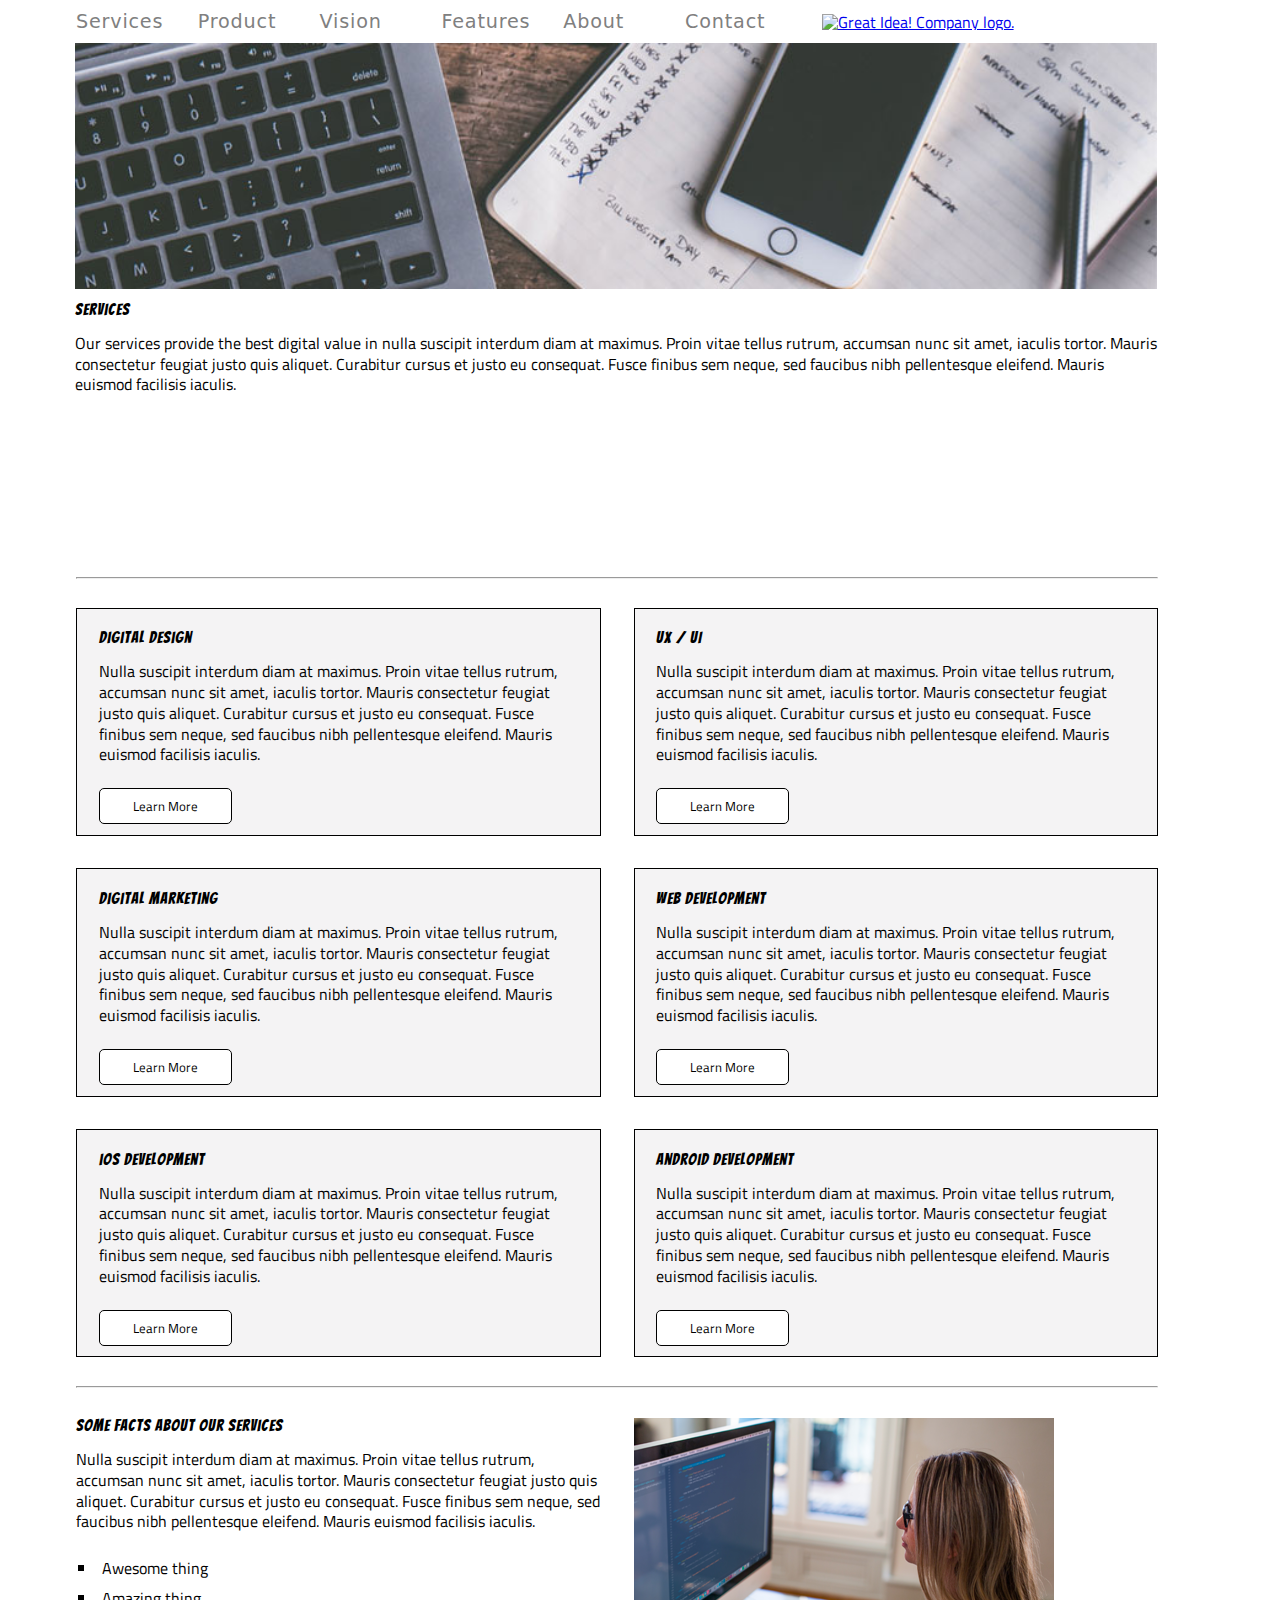
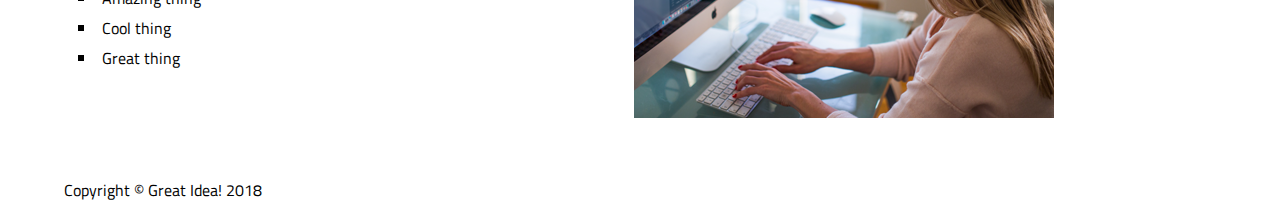
==== services.html @ be6ed57b "The Project Resposive Web Design 1 is added." ====
<!doctype html>

<html lang="en">

<head>
    <meta charset="utf-8">
    <meta name="viewport" content="width = device-width, initial-scale=1.0">
    <title>Great Idea! - Services</title>
    <link href="https://fonts.googleapis.com/css?family=Bangers|Titillium+Web" rel="stylesheet">


    <link href="https://fonts.googleapis.com/css?family=Baloo+Bhai&display=swap" rel="stylesheet">

    <link rel="stylesheet" href="css/normalize.css">
    <link rel="stylesheet" href="css/index.css">



    <!--[if lt IE 9]>
    <script src="https://cdnjs.cloudflare.com/ajax/libs/html5shiv/3.7.3/html5shiv.js"></script>
  <![endif]-->
</head>

<body>
    <nav class=container>
        <div class="links">
            <a href="#">Services</a>
            <a href="#">Product</a>
            <a href="#">Vision</a>
            <a href="#">Features</a>
            <a href="#">About</a>
            <a href="#">Contact</a>
        </div>
        <div class="logo">
            <a href="index.html"><img src="img/logo.png" alt="Great Idea! Company logo."></a>

        </div>
    </nav>

    <!-- <div class ="img-logo"> -->
    <!-- <a href="#"> -->




    <!-- <img class="logo" src="img/logo.png" alt="Great Idea! Company logo."> -->

    <!--header-->
    <header class="service-header">
        <div class="img-service">
            <img class="services-header-img" src="img/services-header.jpg" alt="Our services header image">
        </div>
        <!--middle img-->
        <section class="service-description">
            <div>
                <h1>Services</h1>

                <p> Our services provide the best digital value in nulla suscipit interdum diam at maximus. Proin vitae tellus rutrum, accumsan nunc sit amet, iaculis tortor. Mauris consectetur feugiat justo quis aliquet. Curabitur cursus et justo eu consequat.
                    Fusce finibus sem neque, sed faucibus nibh pellentesque eleifend. Mauris euismod facilisis iaculis.</p>
            </div>
    </header>
    <!--end of the header-->
    <div class="line">
        <p></p>
        <hr>
    </div>

    <section class="service-content">
        <div>
            <h3>Digital Design</h3>

            <p> Nulla suscipit interdum diam at maximus. Proin vitae tellus rutrum, accumsan nunc sit amet, iaculis tortor. Mauris consectetur feugiat justo quis aliquet. Curabitur cursus et justo eu consequat. Fusce finibus sem neque, sed faucibus nibh pellentesque
                eleifend. Mauris euismod facilisis iaculis.</p>
            <br><br>

            <a class="service-button" href="">Learn More</a>
        </div>

        <div>
            <h3>UX / UI</h3>

            <p> Nulla suscipit interdum diam at maximus. Proin vitae tellus rutrum, accumsan nunc sit amet, iaculis tortor. Mauris consectetur feugiat justo quis aliquet. Curabitur cursus et justo eu consequat. Fusce finibus sem neque, sed faucibus nibh pellentesque
                eleifend. Mauris euismod facilisis iaculis.</p>
            <br><br>
            <a class="service-button" href="">Learn More</a>
        </div>

        <div>
            <h3>Digital Marketing</h3>

            <p> Nulla suscipit interdum diam at maximus. Proin vitae tellus rutrum, accumsan nunc sit amet, iaculis tortor. Mauris consectetur feugiat justo quis aliquet. Curabitur cursus et justo eu consequat. Fusce finibus sem neque, sed faucibus nibh pellentesque
                eleifend. Mauris euismod facilisis iaculis.</p>

            <br><br>
            <a class="service-button" href="">Learn More</a>
        </div>

        <div>
            <h3>Web Development</h3>

            <p> Nulla suscipit interdum diam at maximus. Proin vitae tellus rutrum, accumsan nunc sit amet, iaculis tortor. Mauris consectetur feugiat justo quis aliquet. Curabitur cursus et justo eu consequat. Fusce finibus sem neque, sed faucibus nibh pellentesque
                eleifend. Mauris euismod facilisis iaculis.</p>

            <br><br>
            <a class="service-button" href="">Learn More</a>
        </div>

        <div>

            <h3>iOS Development</h3>

            <p> Nulla suscipit interdum diam at maximus. Proin vitae tellus rutrum, accumsan nunc sit amet, iaculis tortor. Mauris consectetur feugiat justo quis aliquet. Curabitur cursus et justo eu consequat. Fusce finibus sem neque, sed faucibus nibh pellentesque
                eleifend. Mauris euismod facilisis iaculis.</p>

            <br><br>
            <a class="service-button" href="">Learn More</a>
        </div>

        <div>
            <h3>Android Development</h3>

            <p> Nulla suscipit interdum diam at maximus. Proin vitae tellus rutrum, accumsan nunc sit amet, iaculis tortor. Mauris consectetur feugiat justo quis aliquet. Curabitur cursus et justo eu consequat. Fusce finibus sem neque, sed faucibus nibh pellentesque
                eleifend. Mauris euismod facilisis iaculis.</p>

            <br><br>
            <a class="service-button" href="">Learn More</a>
        </div>

    </section>
    <!--end of content-->
    <div class="line">
        <p></p>
        <hr>
    </div>
    <section class="facts">
        <div>
            <h3>Some Facts About Our Services</h3>

            <p> Nulla suscipit interdum diam at maximus. Proin vitae tellus rutrum, accumsan nunc sit amet, iaculis tortor. Mauris consectetur feugiat justo quis aliquet. Curabitur cursus et justo eu consequat. Fusce finibus sem neque, sed faucibus nibh pellentesque
                eleifend. Mauris euismod facilisis iaculis.</p>

            <ul>
                <li>Awesome thing</li>
                <li>Amazing thing</li>
                <li>Cool thing</li>
                <li>Great thing</li>
            </ul>

        </div>
        <div>
            <img class="services-info-img" src="img/services-info.png" alt="one of our employees hard at work">
        </div>
    </section>
    <br><br><br>
    <footer class="footer">
        <p> Copyright &copy; Great Idea! 2018</p>
    </footer>
</body>

</html>
---- css/index.css ----
/* Use your own code or past solution for Great Idea Web Page CSS here! */


/* http://meyerweb.com/eric/tools/css/reset/ 
   v2.0 | 20110126
   License: none (public domain)
*/

html,
body,
div,
span,
applet,
object,
iframe,
h1,
h2,
h3,
h4,
h5,
h6,
p,
blockquote,
pre,
a,
abbr,
acronym,
address,
big,
cite,
code,
del,
dfn,
em,
img,
ins,
kbd,
q,
s,
samp,
small,
strike,
strong,
sub,
sup,
tt,
var,
b,
u,
i,
center,
dl,
dt,
dd,
ol,
ul,
li,
fieldset,
form,
label,
legend,
table,
caption,
tbody,
tfoot,
thead,
tr,
th,
td,
article,
aside,
canvas,
details,
embed,
figure,
figcaption,
footer,
header,
hgroup,
menu,
nav,
output,
ruby,
section,
summary,
time,
mark,
audio,
video {
    margin: 0;
    padding: 0;
    border: 0;
    font-size: 100%;
    font: inherit;
    vertical-align: baseline;
}


/* HTML5 display-role reset for older browsers */

article,
aside,
details,
figcaption,
figure,
footer,
header,
hgroup,
menu,
nav,
section {
    display: block;
}

body {
    line-height: 1;
}

ol,
ul {
    list-style: none;
}

blockquote,
q {
    quotes: none;
}

blockquote:before,
blockquote:after,
q:before,
q:after {
    content: '';
    content: none;
}

table {
    border-collapse: collapse;
    border-spacing: 0;
}


/* Set every element's box-sizing to border-box */

* {
    box-sizing: border-box;
    padding: 0;
    margin: 0;
    /* width: 100%; */
    max-width: 100%;
}

p {
    line-height: 130%;
}

html,
body {
    height: 100%;
    font-family: 'Titillium Web', sans-serif;
}

h1,
h2,
h3,
h4,
h5 {
    font-family: 'Bangers', cursive;
    letter-spacing: 1px;
    margin-bottom: 15px;
}


/* Your code starts here! */

body {
    margin-left: 5%;
}

.container {
    display: flex;
    flex-wrap: wrap;
    width: 89%;
    justify-content: space-between;
    align-items: center;
}

.logo {
    width: 30%;
}

.links {
    width: 65%;
    display: flex;
    flex-wrap: wrap;
    justify-content: space-between;
    align-items: center;
}

.links a {
    font-family: "system-ui";
    letter-spacing: 0.05rem;
    font-size: 120%;
    width: 10%;
    margin: 1.7%;
    text-decoration: none;
    color: gray;
}

.links a:hover {
    color: #B91837;
}

header {
    width: 89%;
    height: 78vh;
}

.header-container {
    display: flex;
    flex-wrap: wrap;
    justify-content: space-around;
    align-items: center;
}

header div {
    width: 40%;
    text-align: center;
}

header div.img-header {
    width: 30%;
    margin-left: 17%;
    vertical-align: middle;
    margin-top: 1%;
}

header div.title-header {
    vertical-align: middle;
    margin-left: 3%;
    font-size: 400%;
}

button {
    width: 45%;
    font-size: 1.3rem;
    font-family: 'Titillium Web', sans-serif;
    border: 0.1rem solid gray;
    padding: 0.5rem 0.6rem;
    background-color: white;
}

button:hover {
    background-color: #B91837;
    color: white;
}

.img-code {
    width: 89%;
    margin-left: 1%;
}

.content1,
.content2 {
    display: flex;
    flex-wrap: wrap;
    justify-content: space-between;
    align-items: flex-start;
    width: 89%;
    margin: 1%;
}

.content1 div {
    width: 48.5%;
}


/* .content2 {
    display: flex;
    flex-wrap: wrap;
    justify-content: space-between;
    align-items: flex-start;
    width: 89%;
    margin: 1%;
} */

.content2 div,
.content1 div {
    padding-bottom: 2rem;
}

.content2 div {
    width: 31.5%;
}

.middle-img {
    width: 100%;
}

.address {
    width: 89%;
    margin: 1%;
    margin-top: 1.6rem;
}

address {
    font-size: 1rem;
}

.footer div {
    width: 89%;
    text-align: center;
}

.footer p {
    margin-bottom: 5%;
}

.line {
    margin: 1%;
    width: 89%;
}


/*  service style sheet  */

.service-header {
    height: 58vh;
    /**/
}

.service-description div {
    width: 100%;
    margin: 1%;
    text-align: left;
}

.service-content {
    display: flex;
    flex-wrap: wrap;
    justify-content: space-between;
    align-items: flex-start;
    width: 89%;
    margin: 1%;
}

.service-content div {
    width: 48.5%;
    border: 1px solid black;
    background: #F4F3F4;
    padding: 2%;
    margin: 1.5% 0px;
}

.service-button {
    padding: 7px 33px;
    border: 1px solid black;
    border-radius: 5px;
    background: white;
    color: black;
    text-align: center;
    text-decoration: none;
    font-size: 80%;
}

.service-button:hover {
    background-color: #B91837;
    color: white;
}

.facts {
    width: 89%;
    margin: 1%;
    margin-top: 2.5%;
    display: flex;
    flex-wrap: wrap;
    justify-content: space-between;
}

.facts div {
    width: 48.5%;
}

.facts div ul {
    padding: 1%;
    text-indent: 1%;
    list-style-type: square;
    margin: 3%;
    line-height: 30px;
}

.img-service {
    width: 100%;
    margin-left: 1%;
}

.services-header-img {
    width: 100%;
}


/********************************/


/*media for tablet*/

@media (max-width: 800px) {
    /*navigation*/
    .container {
        flex-direction: column-reverse;
        justify-content: center;
    }
    .logo {
        padding: 2% 0;
    }
    .links {
        width: 80%;
    }
    .links a {
        width: 10%;
    }
    header div {
        display: flex;
        flex-direction: column;
    }
    header .img-header {
        display: none;
    }
    button {
        width: 80%;
    }
    .line {
        margin-bottom: 3%;
        width: 89%;
    }
}


/*media for mobil*/

@media (max-width: 500px) {
    .links {
        flex-direction: column;
        width: 100%;
    }
    .links a {
        width: 10rem;
        border-bottom: 0.08rem solid grey;
        text-align: center;
        padding-bottom: 0.5rem;
    }
    .links a:first-child {
        border-top: 0.08rem solid grey;
        padding-top: 0.5rem;
    }
    .content2 div,
    .content1 div,
    header div,
    .service-content div,
    .facts div {
        width: 100%;
    }
    button {
        width: 50%;
    }
    .footer p {
        margin: 10% 0;
    }
}
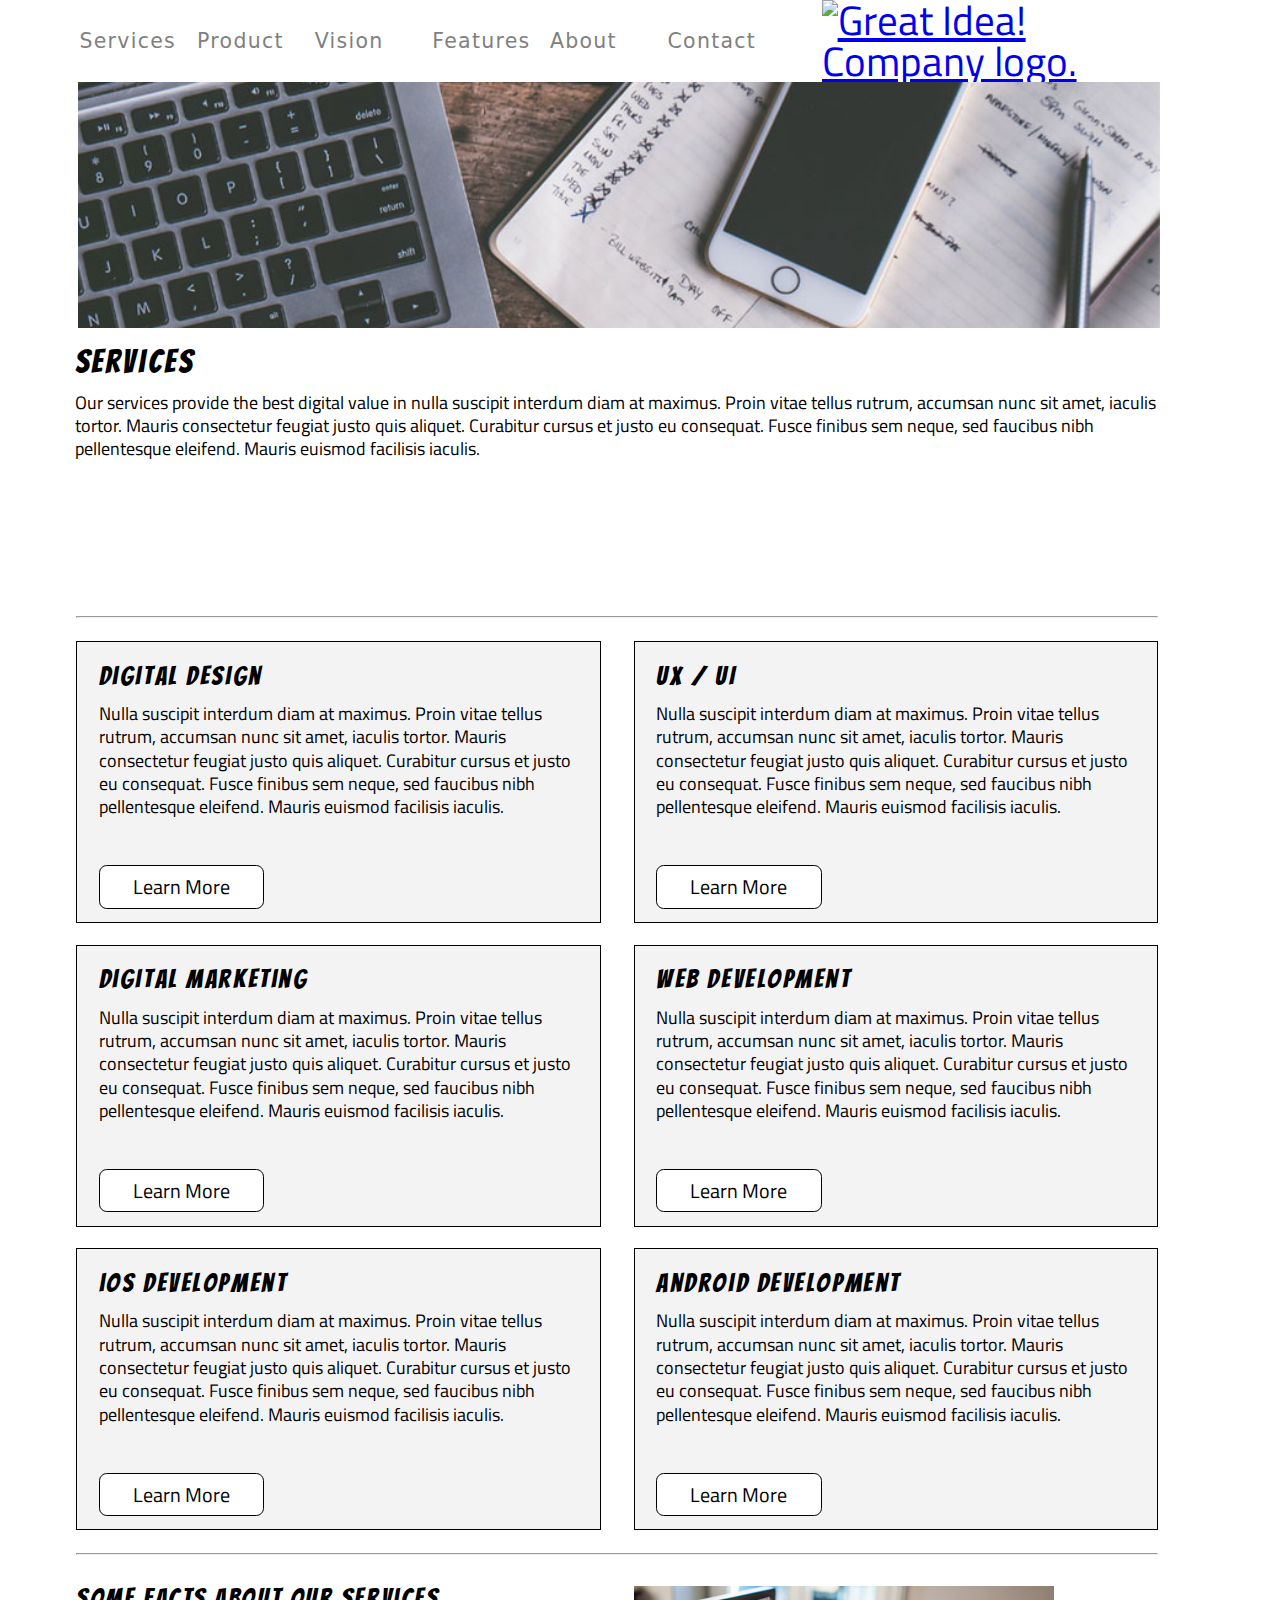
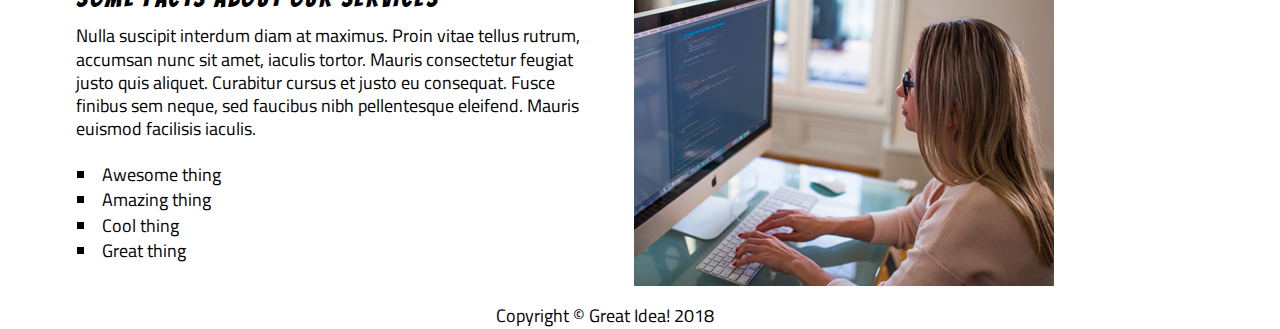
==== commit e43fc182: "responsive design fonts and media are added" ====
--- a/services.html
+++ b/services.html
@@ -38,19 +38,17 @@
     </nav>
 
     <!-- <div class ="img-logo"> -->
-    <!-- <a href="#"> -->
 
 
+    <!--header-->
+    <header id="home" class="service-header">
+        <span class="hidden"><a href="#main-content">click here to jump to main content</a></span>
 
-
-    <!-- <img class="logo" src="img/logo.png" alt="Great Idea! Company logo."> -->
-
-    <!--header-->
-    <header class="service-header">
         <div class="img-service">
             <img class="services-header-img" src="img/services-header.jpg" alt="Our services header image">
         </div>
         <!--middle img-->
+        <span class="hidden" id="main-content"></span>
         <section class="service-description">
             <div>
                 <h1>Services</h1>
@@ -59,6 +57,7 @@
                     Fusce finibus sem neque, sed faucibus nibh pellentesque eleifend. Mauris euismod facilisis iaculis.</p>
             </div>
     </header>
+    <span class="hidden" id="main-content"></span>
     <!--end of the header-->
     <div class="line">
         <p></p>
@@ -71,7 +70,7 @@
 
             <p> Nulla suscipit interdum diam at maximus. Proin vitae tellus rutrum, accumsan nunc sit amet, iaculis tortor. Mauris consectetur feugiat justo quis aliquet. Curabitur cursus et justo eu consequat. Fusce finibus sem neque, sed faucibus nibh pellentesque
                 eleifend. Mauris euismod facilisis iaculis.</p>
-            <br><br>
+            <br>
 
             <a class="service-button" href="">Learn More</a>
         </div>
@@ -81,7 +80,7 @@
 
             <p> Nulla suscipit interdum diam at maximus. Proin vitae tellus rutrum, accumsan nunc sit amet, iaculis tortor. Mauris consectetur feugiat justo quis aliquet. Curabitur cursus et justo eu consequat. Fusce finibus sem neque, sed faucibus nibh pellentesque
                 eleifend. Mauris euismod facilisis iaculis.</p>
-            <br><br>
+            <br>
             <a class="service-button" href="">Learn More</a>
         </div>
 
@@ -91,7 +90,7 @@
             <p> Nulla suscipit interdum diam at maximus. Proin vitae tellus rutrum, accumsan nunc sit amet, iaculis tortor. Mauris consectetur feugiat justo quis aliquet. Curabitur cursus et justo eu consequat. Fusce finibus sem neque, sed faucibus nibh pellentesque
                 eleifend. Mauris euismod facilisis iaculis.</p>
 
-            <br><br>
+            <br>
             <a class="service-button" href="">Learn More</a>
         </div>
 
@@ -101,7 +100,7 @@
             <p> Nulla suscipit interdum diam at maximus. Proin vitae tellus rutrum, accumsan nunc sit amet, iaculis tortor. Mauris consectetur feugiat justo quis aliquet. Curabitur cursus et justo eu consequat. Fusce finibus sem neque, sed faucibus nibh pellentesque
                 eleifend. Mauris euismod facilisis iaculis.</p>
 
-            <br><br>
+            <br>
             <a class="service-button" href="">Learn More</a>
         </div>
 
@@ -112,7 +111,7 @@
             <p> Nulla suscipit interdum diam at maximus. Proin vitae tellus rutrum, accumsan nunc sit amet, iaculis tortor. Mauris consectetur feugiat justo quis aliquet. Curabitur cursus et justo eu consequat. Fusce finibus sem neque, sed faucibus nibh pellentesque
                 eleifend. Mauris euismod facilisis iaculis.</p>
 
-            <br><br>
+            <br>
             <a class="service-button" href="">Learn More</a>
         </div>
 
@@ -122,7 +121,7 @@
             <p> Nulla suscipit interdum diam at maximus. Proin vitae tellus rutrum, accumsan nunc sit amet, iaculis tortor. Mauris consectetur feugiat justo quis aliquet. Curabitur cursus et justo eu consequat. Fusce finibus sem neque, sed faucibus nibh pellentesque
                 eleifend. Mauris euismod facilisis iaculis.</p>
 
-            <br><br>
+            <br>
             <a class="service-button" href="">Learn More</a>
         </div>
 
@@ -151,7 +150,7 @@
             <img class="services-info-img" src="img/services-info.png" alt="one of our employees hard at work">
         </div>
     </section>
-    <br><br><br>
+    <!-- <br><br><br> -->
     <footer class="footer">
         <p> Copyright &copy; Great Idea! 2018</p>
     </footer>
--- a/css/index.css
+++ b/css/index.css
@@ -90,7 +90,7 @@
     margin: 0;
     padding: 0;
     border: 0;
-    font-size: 100%;
+    /* font-size: 100%; */
     font: inherit;
     vertical-align: baseline;
 }
@@ -154,10 +154,27 @@
     line-height: 130%;
 }
 
+html {
+    font-size: 62.5%;
+}
+
 html,
 body {
     height: 100%;
     font-family: 'Titillium Web', sans-serif;
+    font-size: 1.6rem;
+}
+
+h1 {
+    font-size: 1.6rem;
+}
+
+h2 {
+    font-size: 1.2rem;
+}
+
+h3 {
+    font-size: 1rem;
 }
 
 h1,
@@ -166,8 +183,8 @@
 h4,
 h5 {
     font-family: 'Bangers', cursive;
-    letter-spacing: 1px;
-    margin-bottom: 15px;
+    letter-spacing: 0.1rem;
+    margin-bottom: 0.5rem;
 }
 
 
@@ -175,6 +192,17 @@
 
 body {
     margin-left: 5%;
+}
+
+p {
+    font-size: 0.7rem;
+}
+
+
+/* assessability for blind people */
+
+.hidden {
+    display: none;
 }
 
 .container {
@@ -200,9 +228,10 @@
 .links a {
     font-family: "system-ui";
     letter-spacing: 0.05rem;
-    font-size: 120%;
-    width: 10%;
-    margin: 1.7%;
+    font-size: 0.8rem;
+    width: 14%;
+    padding-left: 1%;
+    margin: 1.7% 1.2%;
     text-decoration: none;
     color: gray;
 }
@@ -213,7 +242,7 @@
 
 header {
     width: 89%;
-    height: 78vh;
+    /* height: 78vh; */
 }
 
 .header-container {
@@ -235,18 +264,25 @@
     margin-top: 1%;
 }
 
-header div.title-header {
+
+/* header div.title-header { */
+
+.title-header {
     vertical-align: middle;
     margin-left: 3%;
-    font-size: 400%;
+    font-size: 2rem;
+}
+
+.title-header h1 {
+    font-size: 1.7rem;
 }
 
 button {
     width: 45%;
-    font-size: 1.3rem;
+    font-size: 0.8rem;
     font-family: 'Titillium Web', sans-serif;
     border: 0.1rem solid gray;
-    padding: 0.5rem 0.6rem;
+    padding: 0.1rem 0.6rem;
     background-color: white;
 }
 
@@ -274,16 +310,6 @@
     width: 48.5%;
 }
 
-
-/* .content2 {
-    display: flex;
-    flex-wrap: wrap;
-    justify-content: space-between;
-    align-items: flex-start;
-    width: 89%;
-    margin: 1%;
-} */
-
 .content2 div,
 .content1 div {
     padding-bottom: 2rem;
@@ -304,17 +330,19 @@
 }
 
 address {
-    font-size: 1rem;
-}
-
-.footer div {
+    font-size: 0.7rem;
+}
+
+
+/* .footer div {
     width: 89%;
     text-align: center;
 }
 
 .footer p {
     margin-bottom: 5%;
-}
+    font-size: 0.7rem;
+} */
 
 .line {
     margin: 1%;
@@ -327,6 +355,10 @@
 .service-header {
     height: 58vh;
     /**/
+}
+
+.service-description h1 {
+    font-size: 1.3rem;
 }
 
 .service-description div {
@@ -349,18 +381,18 @@
     border: 1px solid black;
     background: #F4F3F4;
     padding: 2%;
-    margin: 1.5% 0px;
+    margin: 1% 0px;
 }
 
 .service-button {
-    padding: 7px 33px;
+    padding: 0.2rem 1.3rem;
     border: 1px solid black;
-    border-radius: 5px;
+    border-radius: 0.3rem;
     background: white;
     color: black;
     text-align: center;
     text-decoration: none;
-    font-size: 80%;
+    font-size: 0.8rem;
 }
 
 .service-button:hover {
@@ -386,16 +418,27 @@
     text-indent: 1%;
     list-style-type: square;
     margin: 3%;
-    line-height: 30px;
+    font-size: 0.7rem;
+    line-height: 1rem;
 }
 
 .img-service {
     width: 100%;
-    margin-left: 1%;
+    margin-left: 1.3%;
 }
 
 .services-header-img {
     width: 100%;
+}
+
+.footer {
+    width: 89%;
+    text-align: center;
+}
+
+.footer p {
+    margin-bottom: 5%;
+    font-size: 0.7rem;
 }
 
 
@@ -414,24 +457,33 @@
         padding: 2% 0;
     }
     .links {
-        width: 80%;
+        width: 90%;
+        flex-direction: row;
     }
     .links a {
-        width: 10%;
+        width: 14%;
+        padding: 0% 2% 0% 1%;
     }
     header div {
         display: flex;
         flex-direction: column;
     }
+    .title-header {
+        margin-top: 8%;
+    }
     header .img-header {
         display: none;
     }
     button {
-        width: 80%;
+        margin-top: 10%;
+        width: 70%;
     }
     .line {
         margin-bottom: 3%;
         width: 89%;
+    }
+    h2 {
+        font-size: 0.8rem;
     }
 }
 
